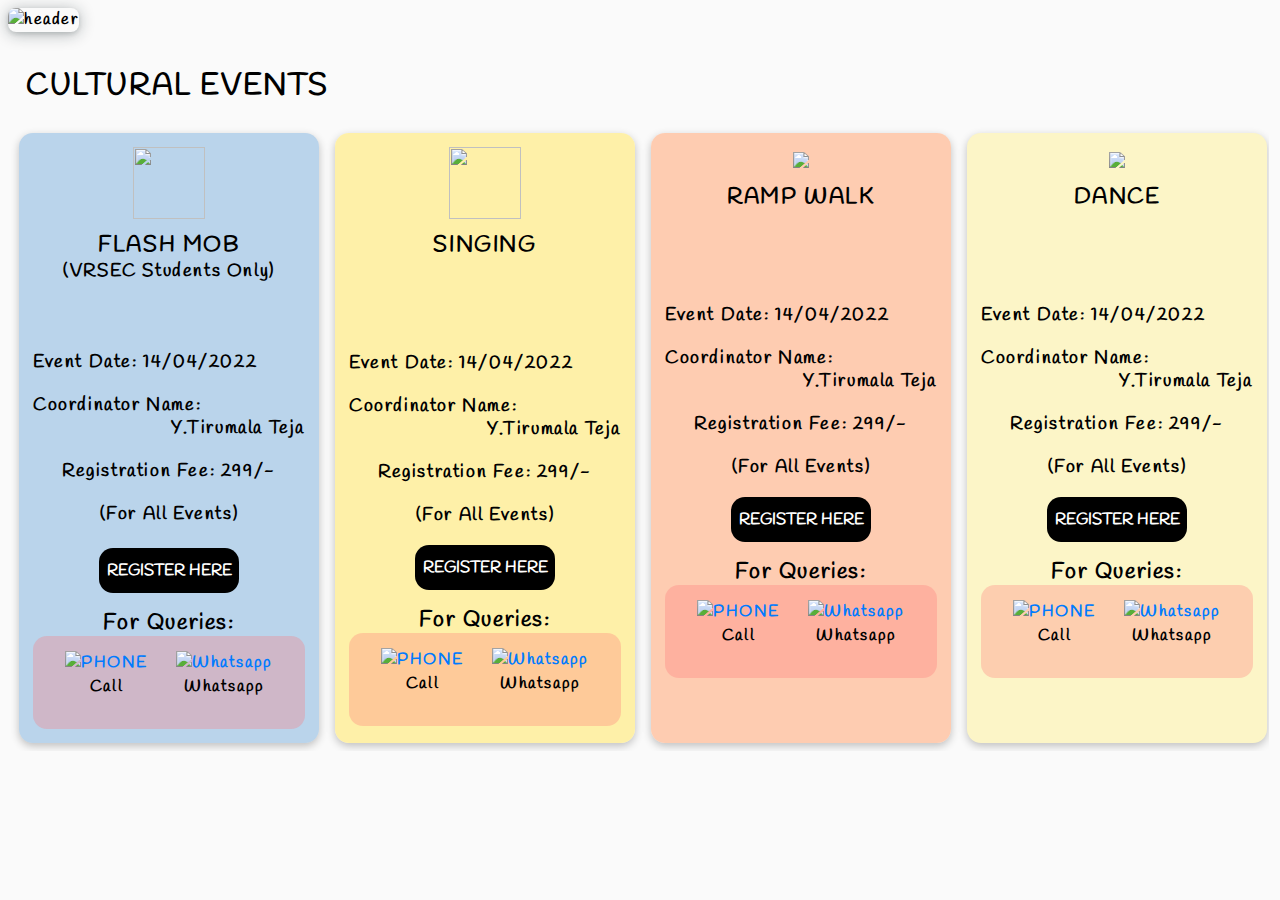
==== cultural.html @ 8668bf8d "Add files via upload" ====
<!DOCTYPE html>
<html lang="en">

<head>
    <meta charset="utf-8">
    <meta http-equiv="X-UA-Compatible" content="IE=edge">
    <meta name="viewport" content="width=device-width, initial-scale=1.0">
    <script src="https://code.jquery.com/jquery-3.5.1.slim.min.js" integrity="sha384-DfXdz2htPH0lsSSs5nCTpuj/zy4C+OGpamoFVy38MVBnE+IbbVYUew+OrCXaRkfj" crossorigin="anonymous"></script>
    <script src="https://cdn.jsdelivr.net/npm/popper.js@1.16.1/dist/umd/popper.min.js" integrity="sha384-9/reFTGAW83EW2RDu2S0VKaIzap3H66lZH81PoYlFhbGU+6BZp6G7niu735Sk7lN" crossorigin="anonymous"></script>
    <script src="https://stackpath.bootstrapcdn.com/bootstrap/4.5.2/js/bootstrap.min.js" integrity="sha384-B4gt1jrGC7Jh4AgTPSdUtOBvfO8shuf57BaghqFfPlYxofvL8/KUEfYiJOMMV+rV" crossorigin="anonymous"></script>
    <link href="https://fonts.googleapis.com/icon?family=Material+Icons" rel="stylesheet">
    <link href="https://fonts.googleapis.com/css?family=Handlee" rel="stylesheet">
    <link rel="stylesheet" href="https://stackpath.bootstrapcdn.com/bootstrap/4.5.2/css/bootstrap.min.css" integrity="sha384-JcKb8q3iqJ61gNV9KGb8thSsNjpSL0n8PARn9HuZOnIxN0hoP+VmmDGMN5t9UJ0Z" crossorigin="anonymous">
    <link rel="stylesheet" href="https://cdnjs.cloudflare.com/ajax/libs/font-awesome/4.7.0/css/font-awesome.min.css">
    <link rel="icon" type="image/png" href="https://img.icons8.com/external-flaticons-lineal-color-flat-icons/64/000000/external-festive-filmmaking-flaticons-lineal-color-flat-icons.png">
    <title>EXPLORIKA 2K22 EVENTS</title>
    <link rel="stylesheet" href="styles.css">
</head>

<body>
    <div class="main-container">
        <div>
            <img src="https://blogger.googleusercontent.com/img/b/R29vZ2xl/AVvXsEiseJN3YlOg0szMYJtjhSxl8MMRbQJvWcuc4gnte_iqrexrRraMHjdnx_qke2piwVZI9RpwYdIj3yaXx3wtwtPIAVUpO06EJ_PEae1AbCoqxCRdgP6hBtqL8dFMpv-gBQtTqnFdGPZ5Mf1OXoybWykHv2mpd8AtCUH7AiaIv4mUp1xWMFlHX9UEsaFV/s16000/VRSEC_Main-Header45453.png"
                alt="header" class="header-image">
        </div>
        <!--CULTURAL EVENTS-->
        <div class="technical-events-container" id="CULTURAL-EVENTS">
            <p class="technical-events-container-heading">CULTURAL EVENTS</p>
            <div class="row">
                <div class="event-cards col" style="background: rgba(121, 173, 220, 0.5);">
                    <div>
                        <img src="https://blogger.googleusercontent.com/img/b/R29vZ2xl/AVvXsEgOqwPBrelToHNwDHem6zsxfWsBeZm2gBH5YX4L9LVD7wzS7xT7M3dVhrTnn2N7FSJoIEOIkIj4xwkwbvOs4mkYSfIpgLY5MaHnEIruVZ5m5I3E_lu0LIzoNI4-bptRbDbdt1x6H1iXNMs0vYv0pIHNuWPP5tE30zqW2-0cDxawclp4tfwQ6YrShAfT/s16000/dancing.png"
                            class="event-card-icons">
                    </div>
                    <p style="margin:10px;"></p>
                    <p class="cards-container-heading">FLASH MOB</p>
                    <p style="margin:-20px;"></p>
                    <p class="cards-container-registration">(VRSEC Students Only)</p>
                    <br>
                    <br>
                    <p class="cards-container-description">Event Date: 14/04/2022</p>
                    <p class="cards-container-description">Coordinator Name:</p>
                    <p style="margin:-20px;"></p>
                    <p class="cards-container-coordinator">Y.Tirumala Teja</p>
                    <p class="cards-container-registration">Registration Fee: 299/-</p>
                    <p class="cards-container-registration">(For All Events)</p>
                    <p style="margin:20px;"></p>
                    <div class="b-center">
                        <a href="./googleform.html">
                            <button class="register-button">REGISTER HERE</button>
                        </a>
                    </div>
                    <!--for queries-->
                    <div class="cards-forqueries-container">
                        <p class="for-queries-heading">For Queries:</p>
                        <div class="for-queries-icons-container">
                            <div class="for-queries-icon-item">
                                <a href="tel:8464955459" target="_blank">
                                    <img alt='PHONE' src='https://img.icons8.com/fluency/48/000000/phone.png'>
                                </a>
                                <p>Call</p>
                            </div>
                            <div class="for-queries-icon-item">
                                <a href="https://wa.me/+918464955459?text=Hii! I have a small query about Quiz can you please help me out." target="_blank">
                                    <img alt='Whatsapp' src='https://img.icons8.com/color/48/000000/whatsapp--v1.png' />
                                </a>
                                <p>Whatsapp</p>
                            </div>
                        </div>
                    </div>
                </div>
                <div class="event-cards col" style="background: rgba(255, 238, 147, 0.8);">
                    <div>
                        <img src="https://blogger.googleusercontent.com/img/b/R29vZ2xl/AVvXsEiJTb0nHOrxeFtM2aYCSyKZ09IyfIJ7RNjwGmP5CCQ8GQjOFz_gOo7nJHrw170IYeFSOZ_UpD_H9NxKew77Kunt5lu5U3PKHbrLgXwFuqovywiPlKzN3dmn2GbemHsGrJ3DCCAhsMXgFUx7wm1YkHfkiPMoAATPgRhs7IaXyV4sw45xuTcmOpftu1AN/s16000/sing.png"
                            class="event-card-icons">
                    </div>
                    <p style="margin:10px;"></p>
                    <p class="cards-container-heading">SINGING</p>
                    <br>
                    <br>
                    <br>
                    <p class="cards-container-description">Event Date: 14/04/2022</p>
                    <p class="cards-container-description">Coordinator Name:</p>
                    <p style="margin:-20px;"></p>
                    <p class="cards-container-coordinator">Y.Tirumala Teja</p>
                    <p class="cards-container-registration">Registration Fee: 299/-</p>
                    <p class="cards-container-registration">(For All Events)</p>
                    <div class="b-center">
                        <a href="./googleform.html">
                            <button class="register-button">REGISTER HERE</button>
                        </a>
                    </div>
                    <!--for queries-->
                    <div class="cards-forqueries-container">
                        <p class="for-queries-heading">For Queries:</p>
                        <div class="for-queries-icons-container">
                            <div class="for-queries-icon-item">
                                <a href="tel:8464955459" target="_blank">
                                    <img alt='PHONE' src='https://img.icons8.com/fluency/48/000000/phone.png'>
                                </a>
                                <p>Call</p>
                            </div>
                            <div class="for-queries-icon-item">
                                <a href="https://wa.me/+918464955459?text=Hii! I have a small query about Quiz can you please help me out." target="_blank">
                                    <img alt='Whatsapp' src='https://img.icons8.com/color/48/000000/whatsapp--v1.png' />
                                </a>
                                <p>Whatsapp</p>
                            </div>
                        </div>
                    </div>
                </div>
                <div class="event-cards col" style="background: rgba(255, 192, 159, 0.8);">
                    <div>
                        <img src="https://img.icons8.com/external-flat-kendis-lasman/70/000000/external-walk-ecology-flat-kendis-lasman.png">
                    </div>
                    <p style="margin:10px;"></p>
                    <p class="cards-container-heading">RAMP WALK</p>
                    <br>
                    <br>
                    <br>
                    <p class="cards-container-description">Event Date: 14/04/2022</p>
                    <p class="cards-container-description">Coordinator Name:</p>
                    <p style="margin:-20px;"></p>
                    <p class="cards-container-coordinator">Y.Tirumala Teja</p>
                    <p class="cards-container-registration">Registration Fee: 299/-</p>
                    <p class="cards-container-registration">(For All Events)</p>
                    <div class="b-center">
                        <a href="./googleform.html">
                            <button class="register-button">REGISTER HERE</button>
                        </a>
                    </div>
                    <!--for queries-->
                    <div class="cards-forqueries-container">
                        <p class="for-queries-heading">For Queries:</p>
                        <div class="for-queries-icons-container">
                            <div class="for-queries-icon-item">
                                <a href="tel:8464955459" target="_blank">
                                    <img alt='PHONE' src='https://img.icons8.com/fluency/48/000000/phone.png'>
                                </a>
                                <p>Call</p>
                            </div>
                            <div class="for-queries-icon-item">
                                <a href="https://wa.me/+918464955459?text=Hii! I have a small query about Quiz can you please help me out." target="_blank">
                                    <img alt='Whatsapp' src='https://img.icons8.com/color/48/000000/whatsapp--v1.png' />
                                </a>
                                <p>Whatsapp</p>
                            </div>
                        </div>
                    </div>
                </div>
                <div class="event-cards col" style="background: rgba(252, 245, 199, 1);">
                    <div>
                        <img src="https://img.icons8.com/external-photo3ideastudio-flat-photo3ideastudio/70/000000/external-dance-home-activity-photo3ideastudio-flat-photo3ideastudio.png">
                    </div>
                    <p style="margin:10px;"></p>
                    <p class="cards-container-heading">DANCE</p>
                    <br>
                    <br>
                    <br>
                    <p class="cards-container-description">Event Date: 14/04/2022</p>
                    <p class="cards-container-description">Coordinator Name:</p>
                    <p style="margin:-20px;"></p>
                    <p class="cards-container-coordinator">Y.Tirumala Teja</p>
                    <p class="cards-container-registration">Registration Fee: 299/-</p>
                    <p class="cards-container-registration">(For All Events)</p>
                    <div class="b-center">
                        <a href="./googleform.html">
                            <button class="register-button">REGISTER HERE</button>
                        </a>
                    </div>
                    <!--for queries-->
                    <div class="cards-forqueries-container">
                        <p class="for-queries-heading">For Queries:</p>
                        <div class="for-queries-icons-container">
                            <div class="for-queries-icon-item">
                                <a href="tel:8464955459" target="_blank">
                                    <img alt='PHONE' src='https://img.icons8.com/fluency/48/000000/phone.png'>
                                </a>
                                <p>Call</p>
                            </div>
                            <div class="for-queries-icon-item">
                                <a href="https://wa.me/+918464955459?text=Hii! I have a small query about Quiz can you please help me out." target="_blank">
                                    <img alt='Whatsapp' src='https://img.icons8.com/color/48/000000/whatsapp--v1.png' />
                                </a>
                                <p>Whatsapp</p>
                            </div>
                        </div>
                    </div>
                </div>
                <div class="event-cards col" style="background: rgba(173, 247, 182, 0.8);">
                    <div>
                        <img src="https://img.icons8.com/external-wanicon-flat-wanicon/70/000000/external-photography-free-time-wanicon-flat-wanicon.png">
                    </div>
                    <p style="margin:10px;"></p>
                    <p class="cards-container-heading">PHOTOGRAPHY</p>
                    <br>
                    <br>
                    <br>
                    <p class="cards-container-description">Event Date: 14/04/2022</p>
                    <p class="cards-container-description">Coordinator Name:</p>
                    <p style="margin:-20px;"></p>
                    <p class="cards-container-coordinator">Y.Tirumala Teja</p>
                    <p class="cards-container-registration">Registration Fee: 299/-</p>
                    <p class="cards-container-registration">(For All Events)</p>
                    <div class="b-center">
                        <a href="./googleform.html">
                            <button class="register-button">REGISTER HERE</button>
                        </a>
                    </div>
                    <!--for queries-->
                    <div class="cards-forqueries-container">
                        <p class="for-queries-heading">For Queries:</p>
                        <div class="for-queries-icons-container">
                            <div class="for-queries-icon-item">
                                <a href="tel:8464955459" target="_blank">
                                    <img alt='PHONE' src='https://img.icons8.com/fluency/48/000000/phone.png'>
                                </a>
                                <p>Call</p>
                            </div>
                            <div class="for-queries-icon-item">
                                <a href="https://wa.me/+918464955459?text=Hii! I have a small query about Quiz can you please help me out." target="_blank">
                                    <img alt='Whatsapp' src='https://img.icons8.com/color/48/000000/whatsapp--v1.png' />
                                </a>
                                <p>Whatsapp</p>
                            </div>
                        </div>
                    </div>
                </div>
                <div class="event-cards col" style="background: rgba(230, 149, 151, 0.5);">
                    <div>
                        <img src="https://img.icons8.com/external-flatart-icons-flat-flatarticons/70/000000/external-rangoli-holi-flatart-icons-flat-flatarticons-2.png">
                    </div>
                    <p style="margin:10px;"></p>
                    <p class="cards-container-heading">RANGOLI</p>
                    <br>
                    <br>
                    <br>
                    <p class="cards-container-description">Event Date: 14/04/2022</p>
                    <p class="cards-container-description">Coordinator Name:</p>
                    <p style="margin:-20px;"></p>
                    <p class="cards-container-coordinator">Y.Tirumala Teja</p>
                    <p class="cards-container-registration">Registration Fee: 299/-</p>
                    <p class="cards-container-registration">(For All Events)</p>
                    <div class="b-center">
                        <a href="./googleform.html">
                            <button class="register-button">REGISTER HERE</button>
                        </a>
                    </div>
                    <!--for queries-->
                    <div class="cards-forqueries-container">
                        <p class="for-queries-heading">For Queries:</p>
                        <div class="for-queries-icons-container">
                            <div class="for-queries-icon-item">
                                <a href="tel:8464955459" target="_blank">
                                    <img alt='PHONE' src='https://img.icons8.com/fluency/48/000000/phone.png'>
                                </a>
                                <p>Call</p>
                            </div>
                            <div class="for-queries-icon-item">
                                <a href="https://wa.me/+918464955459?text=Hii! I have a small query about Quiz can you please help me out." target="_blank">
                                    <img alt='Whatsapp' src='https://img.icons8.com/color/48/000000/whatsapp--v1.png' />
                                </a>
                                <p>Whatsapp</p>
                            </div>
                        </div>
                    </div>
                </div>
            </div>
        </div>
    </div>
</body>

</html>
---- styles.css ----
@import url('https://fonts.googleapis.com/css2?family=Bree+Serif&family=Caveat:wght@400;700&family=Lobster&family=Monoton&family=Open+Sans:ital,wght@0,400;0,700;1,400;1,700&family=Playfair+Display+SC:ital,wght@0,400;0,700;1,700&family=Playfair+Display:ital,wght@0,400;0,700;1,700&family=Roboto:ital,wght@0,400;0,700;1,400;1,700&family=Source+Sans+Pro:ital,wght@0,400;0,700;1,700&family=Work+Sans:ital,wght@0,400;0,700;1,700&display=swap');
html {
    scroll-behavior: smooth;
}

body {
    color: #000000;
    background-color: #f5f5f5;
    font-family: Handlee;
    font-weight: bold;
    letter-spacing: 0.1em;
    background-size: cover;
    background-repeat: no-repeat;
    background-attachment: fixed;
    background-image: linear-gradient(rgba(255, 255, 255, 0.5), rgba(255, 255, 255, 0.5)), url("https://blogger.googleusercontent.com/img/b/R29vZ2xl/AVvXsEjM8FaD9lyA4wEQfvsgGthv1U-Ql1Y_vE0TvdyNuE1MdNW10iiQSPl_kg0TEymSIcFR2JgBIWuWckIZX9wG2Qzpp2YKp1REbsAz4XUeY4nk8A8f4D6R949UDLtGIO12hgJowBa-OafNy4cUzIzzbs-fEtEKhQkOr9t1LtCWUKFHlkTdsEe2SAA2JUGX/s16000/image_processing20210528-29044-wrqyaj.gif");
}

::-webkit-scrollbar {
    width: 10px;
}

::-webkit-scrollbar-track {
    background: #f1f1f1;
}

::-webkit-scrollbar-thumb {
    background: #c02eff;
}

::-webkit-scrollbar-thumb:hover {
    background: #b406ff;
}

.row {
    display: flex;
    flex-direction: row;
    flex-wrap: nowrap;
    overflow-x: auto;
    overflow-y: hidden;
    -webkit-overflow-scrolling: touch;
}

.main-container {
    margin: 8px;
}

.header-image {
    width: 100%;
    height: auto;
    user-select: none;
    border-radius: 8px;
    margin-bottom: 14px;
    box-shadow: rgba(14, 30, 37, 0.12) 0px 2px 4px 0px, rgba(14, 30, 37, 0.32) 0px 2px 16px 0px;
}

.technical-events-container-heading {
    font-size: 30px;
    font-weight: bold;
}

.technical-events-container {
    padding: 18px;
    border-radius: 14px;
    font-weight: bold;
    margin-bottom: 14px;
}

.event-cards {
    border-radius: 14px;
    margin: 8px;
    text-align: center;
    vertical-align: middle;
    font-weight: bold;
    min-width: 300px;
    padding: 14px;
    box-shadow: rgba(0, 0, 0, 0.24) 0px 3px 8px;
}

.event-card-icons {
    height: 4.5em;
    width: 4.5rem;
    user-select: none;
}

.cards-container-heading {
    font-size: 22px;
    font-weight: bold;
}

.cards-container-description {
    font-size: 18px;
    font-weight: bold;
    text-align: left;
}

.cards-container-coordinator {
    font-size: 18px;
    font-weight: bold;
    text-align: right;
}

.cards-container-registration {
    font-size: 18px;
    font-weight: bold;
}

.b-center {
    text-align: center;
}

.register-button {
    color: #ffffff;
    background-color: #000000;
    height: 45px;
    width: 140px;
    padding: auto;
    font-size: 16px;
    text-align: center;
    font-weight: bold;
    border-radius: 14px;
    border-width: 0px;
    vertical-align: middle;
    text-decoration: none;
    user-select: none;
}

.cards-forqueries-container {
    font-size: 16px;
    font-weight: bold;
    margin-top: 14px;
    user-select: none;
}

.for-queries-heading {
    font-size: 22px;
    font-weight: bold;
}

.for-queries-icons-container {
    list-style: none;
    display: flex;
    align-items: center;
    justify-content: center;
    background-color: rgba(255, 116, 119, 0.3);
    margin-top: -20px;
    border-radius: 14px;
}

.for-queries-icon-item {
    padding: 14px;
    text-align: center;
}


/** {
    outline: 1px solid red;
}*/
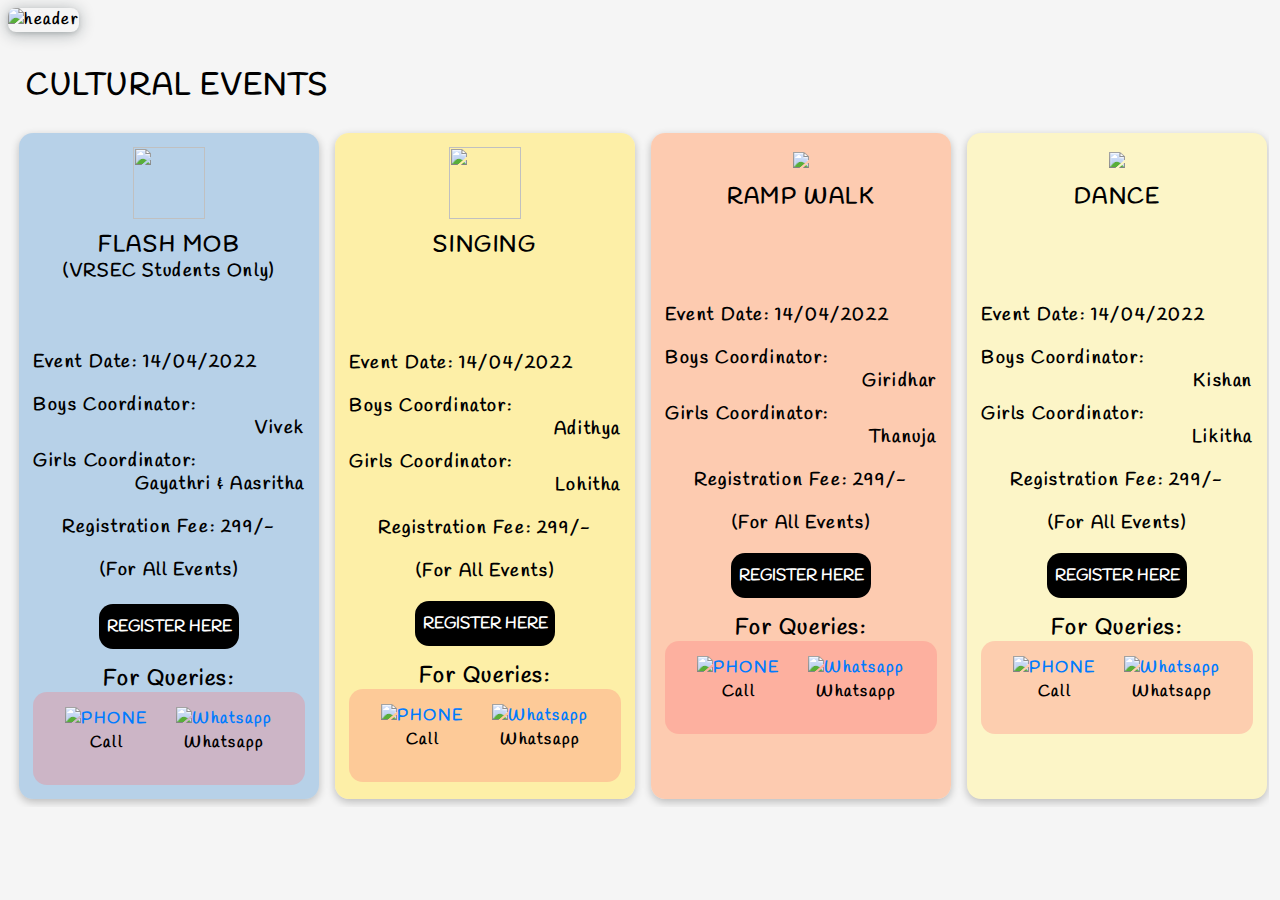
==== commit 953b2f33: "Update cultural.html" ====
--- a/cultural.html
+++ b/cultural.html
@@ -5,10 +5,6 @@
     <meta charset="utf-8">
     <meta http-equiv="X-UA-Compatible" content="IE=edge">
     <meta name="viewport" content="width=device-width, initial-scale=1.0">
-    <script src="https://code.jquery.com/jquery-3.5.1.slim.min.js" integrity="sha384-DfXdz2htPH0lsSSs5nCTpuj/zy4C+OGpamoFVy38MVBnE+IbbVYUew+OrCXaRkfj" crossorigin="anonymous"></script>
-    <script src="https://cdn.jsdelivr.net/npm/popper.js@1.16.1/dist/umd/popper.min.js" integrity="sha384-9/reFTGAW83EW2RDu2S0VKaIzap3H66lZH81PoYlFhbGU+6BZp6G7niu735Sk7lN" crossorigin="anonymous"></script>
-    <script src="https://stackpath.bootstrapcdn.com/bootstrap/4.5.2/js/bootstrap.min.js" integrity="sha384-B4gt1jrGC7Jh4AgTPSdUtOBvfO8shuf57BaghqFfPlYxofvL8/KUEfYiJOMMV+rV" crossorigin="anonymous"></script>
-    <link href="https://fonts.googleapis.com/icon?family=Material+Icons" rel="stylesheet">
     <link href="https://fonts.googleapis.com/css?family=Handlee" rel="stylesheet">
     <link rel="stylesheet" href="https://stackpath.bootstrapcdn.com/bootstrap/4.5.2/css/bootstrap.min.css" integrity="sha384-JcKb8q3iqJ61gNV9KGb8thSsNjpSL0n8PARn9HuZOnIxN0hoP+VmmDGMN5t9UJ0Z" crossorigin="anonymous">
     <link rel="stylesheet" href="https://cdnjs.cloudflare.com/ajax/libs/font-awesome/4.7.0/css/font-awesome.min.css">
@@ -20,7 +16,7 @@
 <body>
     <div class="main-container">
         <div>
-            <img src="https://blogger.googleusercontent.com/img/b/R29vZ2xl/AVvXsEiseJN3YlOg0szMYJtjhSxl8MMRbQJvWcuc4gnte_iqrexrRraMHjdnx_qke2piwVZI9RpwYdIj3yaXx3wtwtPIAVUpO06EJ_PEae1AbCoqxCRdgP6hBtqL8dFMpv-gBQtTqnFdGPZ5Mf1OXoybWykHv2mpd8AtCUH7AiaIv4mUp1xWMFlHX9UEsaFV/s16000/VRSEC_Main-Header45453.png"
+            <img src="https://blogger.googleusercontent.com/img/b/R29vZ2xl/AVvXsEj1aMaI9poxmVliT-mPu4LKbRn2BDrdsxYfAtb-bff6X1J6nVOijctqndNCc-oyy_ijNlZBeln_w67E57HGcTZDcReyN-puLNGfFRM0emKG73hFvbe_6r8gbgnPiJS_CdJZYm_VKr3KvxbS8xRO4aeStnI6aJuooRGowa9k_lK7qdh4z10wPaDWoPme/s16000/VRSEC_Main-Header45453.webp"
                 alt="header" class="header-image">
         </div>
         <!--CULTURAL EVENTS-->
@@ -39,9 +35,13 @@
                     <br>
                     <br>
                     <p class="cards-container-description">Event Date: 14/04/2022</p>
-                    <p class="cards-container-description">Coordinator Name:</p>
-                    <p style="margin:-20px;"></p>
-                    <p class="cards-container-coordinator">Y.Tirumala Teja</p>
+                    <p class="cards-container-description ">Boys Coordinator:</p>
+                    <p style="margin:-20px; "></p>
+                    <p class="cards-container-coordinator ">Vivek</p>
+                    <p style="margin:-10px; "></p>
+                    <p class="cards-container-description ">Girls Coordinator:</p>
+                    <p style="margin:-20px; "></p>
+                    <p class="cards-container-coordinator ">Gayathri & Aasritha</p>
                     <p class="cards-container-registration">Registration Fee: 299/-</p>
                     <p class="cards-container-registration">(For All Events)</p>
                     <p style="margin:20px;"></p>
@@ -55,13 +55,13 @@
                         <p class="for-queries-heading">For Queries:</p>
                         <div class="for-queries-icons-container">
                             <div class="for-queries-icon-item">
-                                <a href="tel:8464955459" target="_blank">
-                                    <img alt='PHONE' src='https://img.icons8.com/fluency/48/000000/phone.png'>
-                                </a>
-                                <p>Call</p>
-                            </div>
-                            <div class="for-queries-icon-item">
-                                <a href="https://wa.me/+918464955459?text=Hii! I have a small query about Quiz can you please help me out." target="_blank">
+                                <a href="tel:8096919831" target="_blank">
+                                    <img alt='PHONE' src='https://img.icons8.com/fluency/48/000000/phone.png'>
+                                </a>
+                                <p>Call</p>
+                            </div>
+                            <div class="for-queries-icon-item">
+                                <a href="https://wa.me/+919391134732?text=Hii! I have a small query about *FLASH MOB* can you please help me out." target="_blank">
                                     <img alt='Whatsapp' src='https://img.icons8.com/color/48/000000/whatsapp--v1.png' />
                                 </a>
                                 <p>Whatsapp</p>
@@ -80,28 +80,32 @@
                     <br>
                     <br>
                     <p class="cards-container-description">Event Date: 14/04/2022</p>
-                    <p class="cards-container-description">Coordinator Name:</p>
-                    <p style="margin:-20px;"></p>
-                    <p class="cards-container-coordinator">Y.Tirumala Teja</p>
-                    <p class="cards-container-registration">Registration Fee: 299/-</p>
-                    <p class="cards-container-registration">(For All Events)</p>
-                    <div class="b-center">
-                        <a href="./googleform.html">
-                            <button class="register-button">REGISTER HERE</button>
-                        </a>
-                    </div>
-                    <!--for queries-->
-                    <div class="cards-forqueries-container">
-                        <p class="for-queries-heading">For Queries:</p>
-                        <div class="for-queries-icons-container">
-                            <div class="for-queries-icon-item">
-                                <a href="tel:8464955459" target="_blank">
-                                    <img alt='PHONE' src='https://img.icons8.com/fluency/48/000000/phone.png'>
-                                </a>
-                                <p>Call</p>
-                            </div>
-                            <div class="for-queries-icon-item">
-                                <a href="https://wa.me/+918464955459?text=Hii! I have a small query about Quiz can you please help me out." target="_blank">
+                    <p class="cards-container-description ">Boys Coordinator:</p>
+                    <p style="margin:-20px; "></p>
+                    <p class="cards-container-coordinator ">Adithya</p>
+                    <p style="margin:-10px; "></p>
+                    <p class="cards-container-description ">Girls Coordinator:</p>
+                    <p style="margin:-20px; "></p>
+                    <p class="cards-container-coordinator ">Lohitha</p>
+                    <p class="cards-container-registration">Registration Fee: 299/-</p>
+                    <p class="cards-container-registration">(For All Events)</p>
+                    <div class="b-center">
+                        <a href="./googleform.html">
+                            <button class="register-button">REGISTER HERE</button>
+                        </a>
+                    </div>
+                    <!--for queries-->
+                    <div class="cards-forqueries-container">
+                        <p class="for-queries-heading">For Queries:</p>
+                        <div class="for-queries-icons-container">
+                            <div class="for-queries-icon-item">
+                                <a href="tel:8464955459" target="_blank">
+                                    <img alt='PHONE' src='https://img.icons8.com/fluency/48/000000/phone.png'>
+                                </a>
+                                <p>Call</p>
+                            </div>
+                            <div class="for-queries-icon-item">
+                                <a href="https://wa.me/+918464955459?text=Hii! I have a small query about *SINGING* can you please help me out." target="_blank">
                                     <img alt='Whatsapp' src='https://img.icons8.com/color/48/000000/whatsapp--v1.png' />
                                 </a>
                                 <p>Whatsapp</p>
@@ -119,28 +123,32 @@
                     <br>
                     <br>
                     <p class="cards-container-description">Event Date: 14/04/2022</p>
-                    <p class="cards-container-description">Coordinator Name:</p>
-                    <p style="margin:-20px;"></p>
-                    <p class="cards-container-coordinator">Y.Tirumala Teja</p>
-                    <p class="cards-container-registration">Registration Fee: 299/-</p>
-                    <p class="cards-container-registration">(For All Events)</p>
-                    <div class="b-center">
-                        <a href="./googleform.html">
-                            <button class="register-button">REGISTER HERE</button>
-                        </a>
-                    </div>
-                    <!--for queries-->
-                    <div class="cards-forqueries-container">
-                        <p class="for-queries-heading">For Queries:</p>
-                        <div class="for-queries-icons-container">
-                            <div class="for-queries-icon-item">
-                                <a href="tel:8464955459" target="_blank">
-                                    <img alt='PHONE' src='https://img.icons8.com/fluency/48/000000/phone.png'>
-                                </a>
-                                <p>Call</p>
-                            </div>
-                            <div class="for-queries-icon-item">
-                                <a href="https://wa.me/+918464955459?text=Hii! I have a small query about Quiz can you please help me out." target="_blank">
+                    <p class="cards-container-description ">Boys Coordinator:</p>
+                    <p style="margin:-20px; "></p>
+                    <p class="cards-container-coordinator ">Giridhar</p>
+                    <p style="margin:-10px; "></p>
+                    <p class="cards-container-description ">Girls Coordinator:</p>
+                    <p style="margin:-20px; "></p>
+                    <p class="cards-container-coordinator ">Thanuja</p>
+                    <p class="cards-container-registration">Registration Fee: 299/-</p>
+                    <p class="cards-container-registration">(For All Events)</p>
+                    <div class="b-center">
+                        <a href="./googleform.html">
+                            <button class="register-button">REGISTER HERE</button>
+                        </a>
+                    </div>
+                    <!--for queries-->
+                    <div class="cards-forqueries-container">
+                        <p class="for-queries-heading">For Queries:</p>
+                        <div class="for-queries-icons-container">
+                            <div class="for-queries-icon-item">
+                                <a href="tel:8464955459" target="_blank">
+                                    <img alt='PHONE' src='https://img.icons8.com/fluency/48/000000/phone.png'>
+                                </a>
+                                <p>Call</p>
+                            </div>
+                            <div class="for-queries-icon-item">
+                                <a href="https://wa.me/+918464955459?text=Hii! I have a small query about *RAMP WALK* can you please help me out." target="_blank">
                                     <img alt='Whatsapp' src='https://img.icons8.com/color/48/000000/whatsapp--v1.png' />
                                 </a>
                                 <p>Whatsapp</p>
@@ -158,28 +166,32 @@
                     <br>
                     <br>
                     <p class="cards-container-description">Event Date: 14/04/2022</p>
-                    <p class="cards-container-description">Coordinator Name:</p>
-                    <p style="margin:-20px;"></p>
-                    <p class="cards-container-coordinator">Y.Tirumala Teja</p>
-                    <p class="cards-container-registration">Registration Fee: 299/-</p>
-                    <p class="cards-container-registration">(For All Events)</p>
-                    <div class="b-center">
-                        <a href="./googleform.html">
-                            <button class="register-button">REGISTER HERE</button>
-                        </a>
-                    </div>
-                    <!--for queries-->
-                    <div class="cards-forqueries-container">
-                        <p class="for-queries-heading">For Queries:</p>
-                        <div class="for-queries-icons-container">
-                            <div class="for-queries-icon-item">
-                                <a href="tel:8464955459" target="_blank">
-                                    <img alt='PHONE' src='https://img.icons8.com/fluency/48/000000/phone.png'>
-                                </a>
-                                <p>Call</p>
-                            </div>
-                            <div class="for-queries-icon-item">
-                                <a href="https://wa.me/+918464955459?text=Hii! I have a small query about Quiz can you please help me out." target="_blank">
+                    <p class="cards-container-description ">Boys Coordinator:</p>
+                    <p style="margin:-20px; "></p>
+                    <p class="cards-container-coordinator ">Kishan</p>
+                    <p style="margin:-10px; "></p>
+                    <p class="cards-container-description ">Girls Coordinator:</p>
+                    <p style="margin:-20px; "></p>
+                    <p class="cards-container-coordinator ">Likitha</p>
+                    <p class="cards-container-registration">Registration Fee: 299/-</p>
+                    <p class="cards-container-registration">(For All Events)</p>
+                    <div class="b-center">
+                        <a href="./googleform.html">
+                            <button class="register-button">REGISTER HERE</button>
+                        </a>
+                    </div>
+                    <!--for queries-->
+                    <div class="cards-forqueries-container">
+                        <p class="for-queries-heading">For Queries:</p>
+                        <div class="for-queries-icons-container">
+                            <div class="for-queries-icon-item">
+                                <a href="tel:8464955459" target="_blank">
+                                    <img alt='PHONE' src='https://img.icons8.com/fluency/48/000000/phone.png'>
+                                </a>
+                                <p>Call</p>
+                            </div>
+                            <div class="for-queries-icon-item">
+                                <a href="https://wa.me/+918464955459?text=Hii! I have a small query about *DANCE* can you please help me out." target="_blank">
                                     <img alt='Whatsapp' src='https://img.icons8.com/color/48/000000/whatsapp--v1.png' />
                                 </a>
                                 <p>Whatsapp</p>
@@ -197,28 +209,32 @@
                     <br>
                     <br>
                     <p class="cards-container-description">Event Date: 14/04/2022</p>
-                    <p class="cards-container-description">Coordinator Name:</p>
-                    <p style="margin:-20px;"></p>
-                    <p class="cards-container-coordinator">Y.Tirumala Teja</p>
-                    <p class="cards-container-registration">Registration Fee: 299/-</p>
-                    <p class="cards-container-registration">(For All Events)</p>
-                    <div class="b-center">
-                        <a href="./googleform.html">
-                            <button class="register-button">REGISTER HERE</button>
-                        </a>
-                    </div>
-                    <!--for queries-->
-                    <div class="cards-forqueries-container">
-                        <p class="for-queries-heading">For Queries:</p>
-                        <div class="for-queries-icons-container">
-                            <div class="for-queries-icon-item">
-                                <a href="tel:8464955459" target="_blank">
-                                    <img alt='PHONE' src='https://img.icons8.com/fluency/48/000000/phone.png'>
-                                </a>
-                                <p>Call</p>
-                            </div>
-                            <div class="for-queries-icon-item">
-                                <a href="https://wa.me/+918464955459?text=Hii! I have a small query about Quiz can you please help me out." target="_blank">
+                    <p class="cards-container-description ">Boys Coordinator:</p>
+                    <p style="margin:-20px; "></p>
+                    <p class="cards-container-coordinator ">XXXXXXXXXX</p>
+                    <p style="margin:-10px; "></p>
+                    <p class="cards-container-description ">Girls Coordinator:</p>
+                    <p style="margin:-20px; "></p>
+                    <p class="cards-container-coordinator ">XXXXXXXXXX</p>
+                    <p class="cards-container-registration">Registration Fee: 299/-</p>
+                    <p class="cards-container-registration">(For All Events)</p>
+                    <div class="b-center">
+                        <a href="./googleform.html">
+                            <button class="register-button">REGISTER HERE</button>
+                        </a>
+                    </div>
+                    <!--for queries-->
+                    <div class="cards-forqueries-container">
+                        <p class="for-queries-heading">For Queries:</p>
+                        <div class="for-queries-icons-container">
+                            <div class="for-queries-icon-item">
+                                <a href="tel:8464955459" target="_blank">
+                                    <img alt='PHONE' src='https://img.icons8.com/fluency/48/000000/phone.png'>
+                                </a>
+                                <p>Call</p>
+                            </div>
+                            <div class="for-queries-icon-item">
+                                <a href="https://wa.me/+918464955459?text=Hii! I have a small query about *PHOTOGRAPHY* can you please help me out." target="_blank">
                                     <img alt='Whatsapp' src='https://img.icons8.com/color/48/000000/whatsapp--v1.png' />
                                 </a>
                                 <p>Whatsapp</p>
@@ -236,28 +252,32 @@
                     <br>
                     <br>
                     <p class="cards-container-description">Event Date: 14/04/2022</p>
-                    <p class="cards-container-description">Coordinator Name:</p>
-                    <p style="margin:-20px;"></p>
-                    <p class="cards-container-coordinator">Y.Tirumala Teja</p>
-                    <p class="cards-container-registration">Registration Fee: 299/-</p>
-                    <p class="cards-container-registration">(For All Events)</p>
-                    <div class="b-center">
-                        <a href="./googleform.html">
-                            <button class="register-button">REGISTER HERE</button>
-                        </a>
-                    </div>
-                    <!--for queries-->
-                    <div class="cards-forqueries-container">
-                        <p class="for-queries-heading">For Queries:</p>
-                        <div class="for-queries-icons-container">
-                            <div class="for-queries-icon-item">
-                                <a href="tel:8464955459" target="_blank">
-                                    <img alt='PHONE' src='https://img.icons8.com/fluency/48/000000/phone.png'>
-                                </a>
-                                <p>Call</p>
-                            </div>
-                            <div class="for-queries-icon-item">
-                                <a href="https://wa.me/+918464955459?text=Hii! I have a small query about Quiz can you please help me out." target="_blank">
+                    <p class="cards-container-description ">Boys Coordinator:</p>
+                    <p style="margin:-20px; "></p>
+                    <p class="cards-container-coordinator ">XXXXXXXXXX</p>
+                    <p style="margin:-10px; "></p>
+                    <p class="cards-container-description ">Girls Coordinator:</p>
+                    <p style="margin:-20px; "></p>
+                    <p class="cards-container-coordinator ">XXXXXXXXXX</p>
+                    <p class="cards-container-registration">Registration Fee: 299/-</p>
+                    <p class="cards-container-registration">(For All Events)</p>
+                    <div class="b-center">
+                        <a href="./googleform.html">
+                            <button class="register-button">REGISTER HERE</button>
+                        </a>
+                    </div>
+                    <!--for queries-->
+                    <div class="cards-forqueries-container">
+                        <p class="for-queries-heading">For Queries:</p>
+                        <div class="for-queries-icons-container">
+                            <div class="for-queries-icon-item">
+                                <a href="tel:8464955459" target="_blank">
+                                    <img alt='PHONE' src='https://img.icons8.com/fluency/48/000000/phone.png'>
+                                </a>
+                                <p>Call</p>
+                            </div>
+                            <div class="for-queries-icon-item">
+                                <a href="https://wa.me/+918464955459?text=Hii! I have a small query about *RANGOLI* can you please help me out." target="_blank">
                                     <img alt='Whatsapp' src='https://img.icons8.com/color/48/000000/whatsapp--v1.png' />
                                 </a>
                                 <p>Whatsapp</p>
@@ -270,4 +290,4 @@
     </div>
 </body>
 
-</html>+</html>
--- a/styles.css
+++ b/styles.css
@@ -12,7 +12,8 @@
     background-size: cover;
     background-repeat: no-repeat;
     background-attachment: fixed;
-    background-image: linear-gradient(rgba(255, 255, 255, 0.5), rgba(255, 255, 255, 0.5)), url("https://blogger.googleusercontent.com/img/b/R29vZ2xl/AVvXsEjM8FaD9lyA4wEQfvsgGthv1U-Ql1Y_vE0TvdyNuE1MdNW10iiQSPl_kg0TEymSIcFR2JgBIWuWckIZX9wG2Qzpp2YKp1REbsAz4XUeY4nk8A8f4D6R949UDLtGIO12hgJowBa-OafNy4cUzIzzbs-fEtEKhQkOr9t1LtCWUKFHlkTdsEe2SAA2JUGX/s16000/image_processing20210528-29044-wrqyaj.gif");
+    background-image: url('https://1.bp.blogspot.com/-TEafUuqpP2g/YTIOvr_T2lI/AAAAAAAA7Fw/rJRYqb9iqZc5WbBtIdIF_OrGYBr5gvmAgCLcBGAsYHQ/s16000/bg.png');
+    /*background-image: linear-gradient(rgba(255, 255, 255, 0.5), rgba(255, 255, 255, 0.5)), url("https://blogger.googleusercontent.com/img/b/R29vZ2xl/AVvXsEjM8FaD9lyA4wEQfvsgGthv1U-Ql1Y_vE0TvdyNuE1MdNW10iiQSPl_kg0TEymSIcFR2JgBIWuWckIZX9wG2Qzpp2YKp1REbsAz4XUeY4nk8A8f4D6R949UDLtGIO12hgJowBa-OafNy4cUzIzzbs-fEtEKhQkOr9t1LtCWUKFHlkTdsEe2SAA2JUGX/s16000/image_processing20210528-29044-wrqyaj.gif");*/
 }
 
 ::-webkit-scrollbar {
@@ -154,4 +155,4 @@
 
 /** {
     outline: 1px solid red;
-}*/+}*/
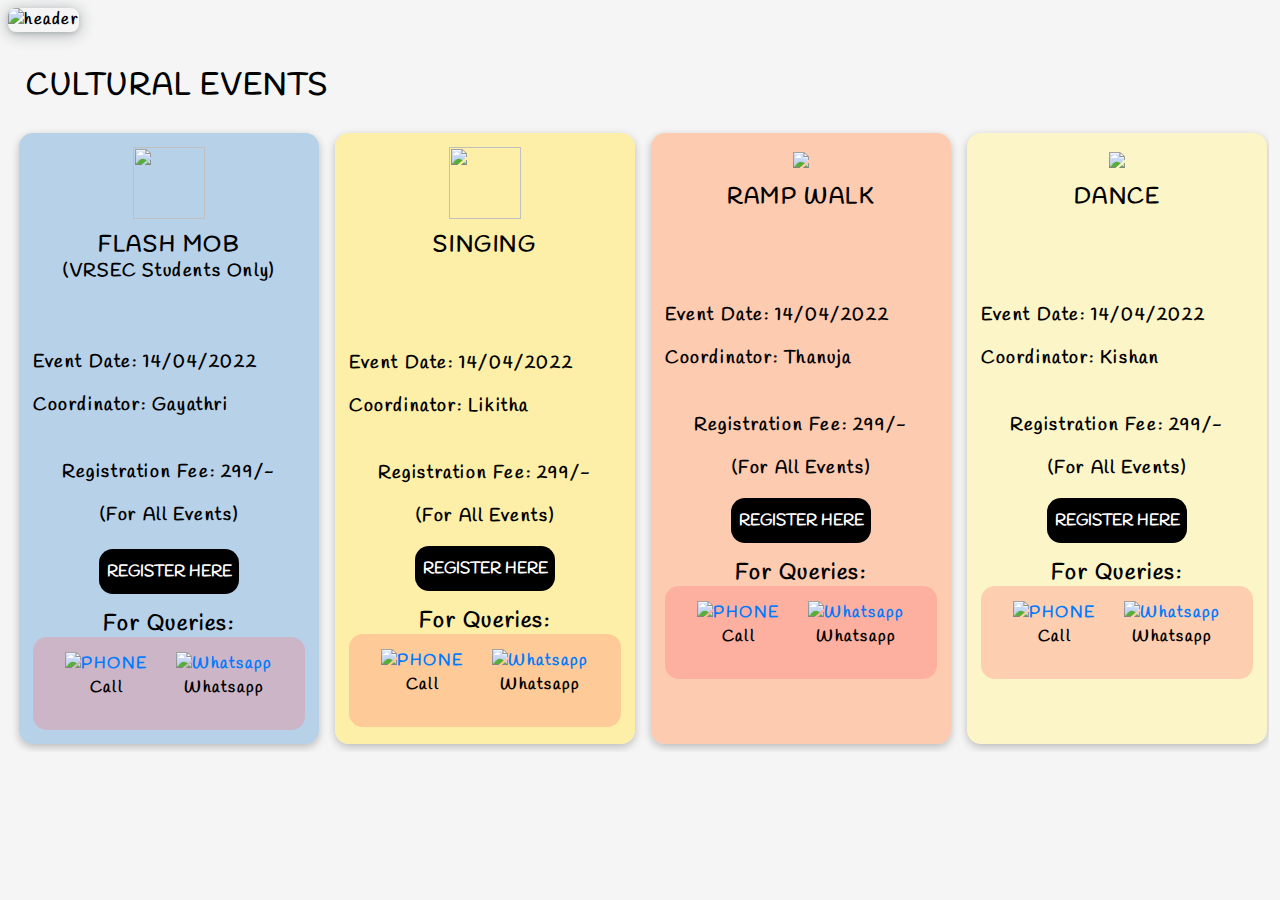
==== commit 7ed995a6: "Update cultural.html" ====
--- a/cultural.html
+++ b/cultural.html
@@ -35,13 +35,8 @@
                     <br>
                     <br>
                     <p class="cards-container-description">Event Date: 14/04/2022</p>
-                    <p class="cards-container-description ">Boys Coordinator:</p>
-                    <p style="margin:-20px; "></p>
-                    <p class="cards-container-coordinator ">Vivek</p>
-                    <p style="margin:-10px; "></p>
-                    <p class="cards-container-description ">Girls Coordinator:</p>
-                    <p style="margin:-20px; "></p>
-                    <p class="cards-container-coordinator ">Gayathri & Aasritha</p>
+                    <p class="cards-container-description ">Coordinator: Gayathri</p>
+                    <br>
                     <p class="cards-container-registration">Registration Fee: 299/-</p>
                     <p class="cards-container-registration">(For All Events)</p>
                     <p style="margin:20px;"></p>
@@ -55,7 +50,7 @@
                         <p class="for-queries-heading">For Queries:</p>
                         <div class="for-queries-icons-container">
                             <div class="for-queries-icon-item">
-                                <a href="tel:8096919831" target="_blank">
+                                <a href="tel:+919391134732" target="_blank">
                                     <img alt='PHONE' src='https://img.icons8.com/fluency/48/000000/phone.png'>
                                 </a>
                                 <p>Call</p>
@@ -80,32 +75,27 @@
                     <br>
                     <br>
                     <p class="cards-container-description">Event Date: 14/04/2022</p>
-                    <p class="cards-container-description ">Boys Coordinator:</p>
-                    <p style="margin:-20px; "></p>
-                    <p class="cards-container-coordinator ">Adithya</p>
-                    <p style="margin:-10px; "></p>
-                    <p class="cards-container-description ">Girls Coordinator:</p>
-                    <p style="margin:-20px; "></p>
-                    <p class="cards-container-coordinator ">Lohitha</p>
-                    <p class="cards-container-registration">Registration Fee: 299/-</p>
-                    <p class="cards-container-registration">(For All Events)</p>
-                    <div class="b-center">
-                        <a href="./googleform.html">
-                            <button class="register-button">REGISTER HERE</button>
-                        </a>
-                    </div>
-                    <!--for queries-->
-                    <div class="cards-forqueries-container">
-                        <p class="for-queries-heading">For Queries:</p>
-                        <div class="for-queries-icons-container">
-                            <div class="for-queries-icon-item">
-                                <a href="tel:8464955459" target="_blank">
-                                    <img alt='PHONE' src='https://img.icons8.com/fluency/48/000000/phone.png'>
-                                </a>
-                                <p>Call</p>
-                            </div>
-                            <div class="for-queries-icon-item">
-                                <a href="https://wa.me/+918464955459?text=Hii! I have a small query about *SINGING* can you please help me out." target="_blank">
+                    <p class="cards-container-description ">Coordinator: Likitha</p>
+                    <br>
+                    <p class="cards-container-registration">Registration Fee: 299/-</p>
+                    <p class="cards-container-registration">(For All Events)</p>
+                    <div class="b-center">
+                        <a href="./googleform.html">
+                            <button class="register-button">REGISTER HERE</button>
+                        </a>
+                    </div>
+                    <!--for queries-->
+                    <div class="cards-forqueries-container">
+                        <p class="for-queries-heading">For Queries:</p>
+                        <div class="for-queries-icons-container">
+                            <div class="for-queries-icon-item">
+                                <a href="tel:+919346866367" target="_blank">
+                                    <img alt='PHONE' src='https://img.icons8.com/fluency/48/000000/phone.png'>
+                                </a>
+                                <p>Call</p>
+                            </div>
+                            <div class="for-queries-icon-item">
+                                <a href="https://wa.me/+919346866367?text=Hii! I have a small query about *SINGING* can you please help me out." target="_blank">
                                     <img alt='Whatsapp' src='https://img.icons8.com/color/48/000000/whatsapp--v1.png' />
                                 </a>
                                 <p>Whatsapp</p>
@@ -123,32 +113,27 @@
                     <br>
                     <br>
                     <p class="cards-container-description">Event Date: 14/04/2022</p>
-                    <p class="cards-container-description ">Boys Coordinator:</p>
-                    <p style="margin:-20px; "></p>
-                    <p class="cards-container-coordinator ">Giridhar</p>
-                    <p style="margin:-10px; "></p>
-                    <p class="cards-container-description ">Girls Coordinator:</p>
-                    <p style="margin:-20px; "></p>
-                    <p class="cards-container-coordinator ">Thanuja</p>
-                    <p class="cards-container-registration">Registration Fee: 299/-</p>
-                    <p class="cards-container-registration">(For All Events)</p>
-                    <div class="b-center">
-                        <a href="./googleform.html">
-                            <button class="register-button">REGISTER HERE</button>
-                        </a>
-                    </div>
-                    <!--for queries-->
-                    <div class="cards-forqueries-container">
-                        <p class="for-queries-heading">For Queries:</p>
-                        <div class="for-queries-icons-container">
-                            <div class="for-queries-icon-item">
-                                <a href="tel:8464955459" target="_blank">
-                                    <img alt='PHONE' src='https://img.icons8.com/fluency/48/000000/phone.png'>
-                                </a>
-                                <p>Call</p>
-                            </div>
-                            <div class="for-queries-icon-item">
-                                <a href="https://wa.me/+918464955459?text=Hii! I have a small query about *RAMP WALK* can you please help me out." target="_blank">
+                    <p class="cards-container-description ">Coordinator: Thanuja</p>
+                    <br>
+                    <p class="cards-container-registration">Registration Fee: 299/-</p>
+                    <p class="cards-container-registration">(For All Events)</p>
+                    <div class="b-center">
+                        <a href="./googleform.html">
+                            <button class="register-button">REGISTER HERE</button>
+                        </a>
+                    </div>
+                    <!--for queries-->
+                    <div class="cards-forqueries-container">
+                        <p class="for-queries-heading">For Queries:</p>
+                        <div class="for-queries-icons-container">
+                            <div class="for-queries-icon-item">
+                                <a href="tel:+917569149667" target="_blank">
+                                    <img alt='PHONE' src='https://img.icons8.com/fluency/48/000000/phone.png'>
+                                </a>
+                                <p>Call</p>
+                            </div>
+                            <div class="for-queries-icon-item">
+                                <a href="https://wa.me/+917569149667?text=Hii! I have a small query about *RAMP WALK* can you please help me out." target="_blank">
                                     <img alt='Whatsapp' src='https://img.icons8.com/color/48/000000/whatsapp--v1.png' />
                                 </a>
                                 <p>Whatsapp</p>
@@ -166,32 +151,65 @@
                     <br>
                     <br>
                     <p class="cards-container-description">Event Date: 14/04/2022</p>
-                    <p class="cards-container-description ">Boys Coordinator:</p>
-                    <p style="margin:-20px; "></p>
-                    <p class="cards-container-coordinator ">Kishan</p>
-                    <p style="margin:-10px; "></p>
-                    <p class="cards-container-description ">Girls Coordinator:</p>
-                    <p style="margin:-20px; "></p>
-                    <p class="cards-container-coordinator ">Likitha</p>
-                    <p class="cards-container-registration">Registration Fee: 299/-</p>
-                    <p class="cards-container-registration">(For All Events)</p>
-                    <div class="b-center">
-                        <a href="./googleform.html">
-                            <button class="register-button">REGISTER HERE</button>
-                        </a>
-                    </div>
-                    <!--for queries-->
-                    <div class="cards-forqueries-container">
-                        <p class="for-queries-heading">For Queries:</p>
-                        <div class="for-queries-icons-container">
-                            <div class="for-queries-icon-item">
-                                <a href="tel:8464955459" target="_blank">
-                                    <img alt='PHONE' src='https://img.icons8.com/fluency/48/000000/phone.png'>
-                                </a>
-                                <p>Call</p>
-                            </div>
-                            <div class="for-queries-icon-item">
-                                <a href="https://wa.me/+918464955459?text=Hii! I have a small query about *DANCE* can you please help me out." target="_blank">
+                    <p class="cards-container-description ">Coordinator: Kishan</p>
+                    <br>
+                    <p class="cards-container-registration">Registration Fee: 299/-</p>
+                    <p class="cards-container-registration">(For All Events)</p>
+                    <div class="b-center">
+                        <a href="./googleform.html">
+                            <button class="register-button">REGISTER HERE</button>
+                        </a>
+                    </div>
+                    <!--for queries-->
+                    <div class="cards-forqueries-container">
+                        <p class="for-queries-heading">For Queries:</p>
+                        <div class="for-queries-icons-container">
+                            <div class="for-queries-icon-item">
+                                <a href="tel:+917794860042" target="_blank">
+                                    <img alt='PHONE' src='https://img.icons8.com/fluency/48/000000/phone.png'>
+                                </a>
+                                <p>Call</p>
+                            </div>
+                            <div class="for-queries-icon-item">
+                                <a href="https://wa.me/+917794860042?text=Hii! I have a small query about *DANCE* can you please help me out." target="_blank">
+                                    <img alt='Whatsapp' src='https://img.icons8.com/color/48/000000/whatsapp--v1.png' />
+                                </a>
+                                <p>Whatsapp</p>
+                            </div>
+                        </div>
+                    </div>
+                </div>
+                <div class="event-cards col" style="background: rgba(230, 149, 151, 0.5);">
+                    <div>
+                        <img src="https://img.icons8.com/fluency/70/000000/music-band.png">
+                    </div>
+                    <p style="margin:10px;"></p>
+                    <p class="cards-container-heading">ROCK BAND</p>
+                    <br>
+                    <br>
+                    <br>
+                    <p class="cards-container-description">Event Date: 14/04/2022</p>
+                    <p class="cards-container-description ">Coordinator: Lohitha</p>
+                    <br>
+                    <p class="cards-container-registration">Registration Fee: 299/-</p>
+                    <p class="cards-container-registration">(For All Events)</p>
+                    <div class="b-center">
+                        <a href="./googleform.html">
+                            <button class="register-button">REGISTER HERE</button>
+                        </a>
+                    </div>
+                    <!--for queries-->
+                    <div class="cards-forqueries-container">
+                        <p class="for-queries-heading">For Queries:</p>
+                        <div class="for-queries-icons-container">
+                            <div class="for-queries-icon-item">
+                                <a href="tel:+919494495959" target="_blank">
+                                    <img alt='PHONE' src='https://img.icons8.com/fluency/48/000000/phone.png'>
+                                </a>
+                                <p>Call</p>
+                            </div>
+                            <div class="for-queries-icon-item">
+                                <a href="https://wa.me/+919494495959?text=Hii! I have a small query about *ROCK BAND* can you please help me out." target="_blank">
                                     <img alt='Whatsapp' src='https://img.icons8.com/color/48/000000/whatsapp--v1.png' />
                                 </a>
                                 <p>Whatsapp</p>
@@ -209,32 +227,27 @@
                     <br>
                     <br>
                     <p class="cards-container-description">Event Date: 14/04/2022</p>
-                    <p class="cards-container-description ">Boys Coordinator:</p>
-                    <p style="margin:-20px; "></p>
-                    <p class="cards-container-coordinator ">XXXXXXXXXX</p>
-                    <p style="margin:-10px; "></p>
-                    <p class="cards-container-description ">Girls Coordinator:</p>
-                    <p style="margin:-20px; "></p>
-                    <p class="cards-container-coordinator ">XXXXXXXXXX</p>
-                    <p class="cards-container-registration">Registration Fee: 299/-</p>
-                    <p class="cards-container-registration">(For All Events)</p>
-                    <div class="b-center">
-                        <a href="./googleform.html">
-                            <button class="register-button">REGISTER HERE</button>
-                        </a>
-                    </div>
-                    <!--for queries-->
-                    <div class="cards-forqueries-container">
-                        <p class="for-queries-heading">For Queries:</p>
-                        <div class="for-queries-icons-container">
-                            <div class="for-queries-icon-item">
-                                <a href="tel:8464955459" target="_blank">
-                                    <img alt='PHONE' src='https://img.icons8.com/fluency/48/000000/phone.png'>
-                                </a>
-                                <p>Call</p>
-                            </div>
-                            <div class="for-queries-icon-item">
-                                <a href="https://wa.me/+918464955459?text=Hii! I have a small query about *PHOTOGRAPHY* can you please help me out." target="_blank">
+                    <p class="cards-container-description ">Coordinator: Mounika</p>
+                    <br>
+                    <p class="cards-container-registration">Registration Fee: 299/-</p>
+                    <p class="cards-container-registration">(For All Events)</p>
+                    <div class="b-center">
+                        <a href="./googleform.html">
+                            <button class="register-button">REGISTER HERE</button>
+                        </a>
+                    </div>
+                    <!--for queries-->
+                    <div class="cards-forqueries-container">
+                        <p class="for-queries-heading">For Queries:</p>
+                        <div class="for-queries-icons-container">
+                            <div class="for-queries-icon-item">
+                                <a href="tel:+917396017135" target="_blank">
+                                    <img alt='PHONE' src='https://img.icons8.com/fluency/48/000000/phone.png'>
+                                </a>
+                                <p>Call</p>
+                            </div>
+                            <div class="for-queries-icon-item">
+                                <a href="https://wa.me/+917396017135?text=Hii! I have a small query about *PHOTOGRAPHY* can you please help me out." target="_blank">
                                     <img alt='Whatsapp' src='https://img.icons8.com/color/48/000000/whatsapp--v1.png' />
                                 </a>
                                 <p>Whatsapp</p>
@@ -252,32 +265,27 @@
                     <br>
                     <br>
                     <p class="cards-container-description">Event Date: 14/04/2022</p>
-                    <p class="cards-container-description ">Boys Coordinator:</p>
-                    <p style="margin:-20px; "></p>
-                    <p class="cards-container-coordinator ">XXXXXXXXXX</p>
-                    <p style="margin:-10px; "></p>
-                    <p class="cards-container-description ">Girls Coordinator:</p>
-                    <p style="margin:-20px; "></p>
-                    <p class="cards-container-coordinator ">XXXXXXXXXX</p>
-                    <p class="cards-container-registration">Registration Fee: 299/-</p>
-                    <p class="cards-container-registration">(For All Events)</p>
-                    <div class="b-center">
-                        <a href="./googleform.html">
-                            <button class="register-button">REGISTER HERE</button>
-                        </a>
-                    </div>
-                    <!--for queries-->
-                    <div class="cards-forqueries-container">
-                        <p class="for-queries-heading">For Queries:</p>
-                        <div class="for-queries-icons-container">
-                            <div class="for-queries-icon-item">
-                                <a href="tel:8464955459" target="_blank">
-                                    <img alt='PHONE' src='https://img.icons8.com/fluency/48/000000/phone.png'>
-                                </a>
-                                <p>Call</p>
-                            </div>
-                            <div class="for-queries-icon-item">
-                                <a href="https://wa.me/+918464955459?text=Hii! I have a small query about *RANGOLI* can you please help me out." target="_blank">
+                    <p class="cards-container-description ">Coordinator: Manasa</p>
+                    <br>
+                    <p class="cards-container-registration">Registration Fee: 299/-</p>
+                    <p class="cards-container-registration">(For All Events)</p>
+                    <div class="b-center">
+                        <a href="./googleform.html">
+                            <button class="register-button">REGISTER HERE</button>
+                        </a>
+                    </div>
+                    <!--for queries-->
+                    <div class="cards-forqueries-container">
+                        <p class="for-queries-heading">For Queries:</p>
+                        <div class="for-queries-icons-container">
+                            <div class="for-queries-icon-item">
+                                <a href="tel:+918886182430" target="_blank">
+                                    <img alt='PHONE' src='https://img.icons8.com/fluency/48/000000/phone.png'>
+                                </a>
+                                <p>Call</p>
+                            </div>
+                            <div class="for-queries-icon-item">
+                                <a href="https://wa.me/+918886182430?text=Hii! I have a small query about *RANGOLI* can you please help me out." target="_blank">
                                     <img alt='Whatsapp' src='https://img.icons8.com/color/48/000000/whatsapp--v1.png' />
                                 </a>
                                 <p>Whatsapp</p>
